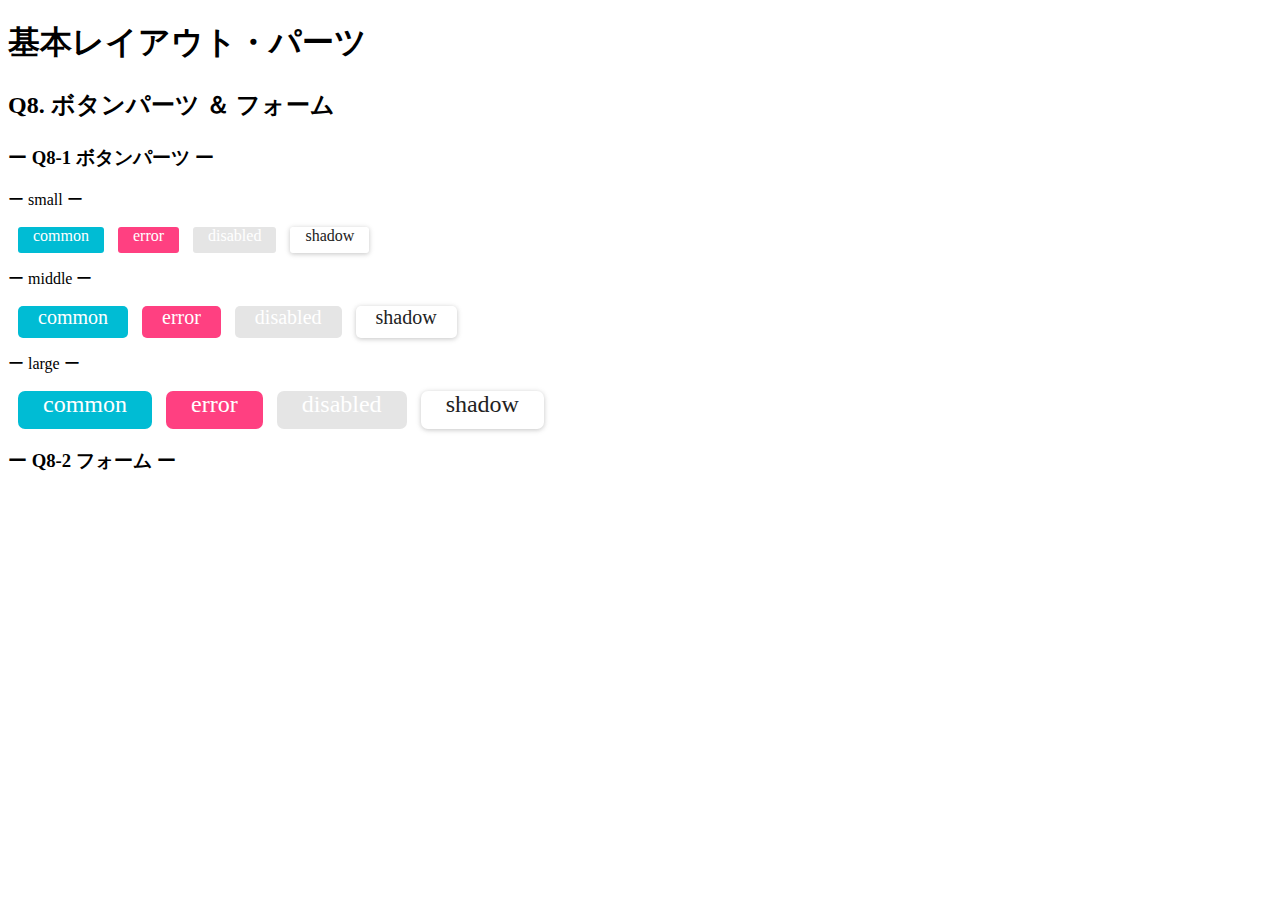
==== layout_parts/q8/index.html @ 8a0debe4 "Q8のボタンの部分だけ完成しています。" ====
<!DOCTYPE html>
<html>
  <head>
    <meta charset="utf-8">
    <meta http-equiv="X-UA-Compatible" content="IE=edge">
    <meta name="viewport" content="width=device-width, initial-scale=1.0, maximum-scale=1.0, user-scalable=no">
    <meta name="format-detection" content="telephone=no">
    <title>基本レイアウト・パーツ</title>
    <link rel="stylesheet" href="http://gizumo-inc.github.io/sample/front-lesson/layout_parts_new/assets/css/reset.css">
    <link rel="stylesheet" href="http://gizumo-inc.github.io/sample/front-lesson/layout_parts_new/assets/css/base.css">
    <link rel="stylesheet" href="css/style.css">
  </head>
  <body>
    <div class="wrapper">
      <h1 class="title">基本レイアウト・パーツ</h1>
      <h2 class="headline">
        <p class="headline__text">Q8. ボタンパーツ ＆ フォーム</p>
      </h2>
      <div class="box">
        <div class="box__inner">
          <h3 class="box__headline">
            <p class="box__headline__text">ー Q8-1 ボタンパーツ ー</p>
          </h3>
          <!--
               この問題は特に難しいプロパティは使いませんので、普通にやれば簡単にボタンを作ることができます。
               ただ、意識していただきたいのは、classを適切にふることで共通化できるスタイルは共通化してしまうということです。
               この問題もHTMLはすでに記述してありますので、ボタンのdivにclassを付与してスタイルを当ててください。
               .q8--btnにfont-sizeを0として指定してあるので必ずボタン部分でfont-sizeを指定してください。
          -->
          <!-- 回答はここに書いてね -->
          <!-- すでについてるクラスにはstyleを指定しない。styleをつける場合は自分で新たにクラスをつけること -->
          <!-- 新たにタグは追加しなくてもできます。 -->
          <div class="q8 q8--btn">
            <p class="q8__title">ー small ー</p>
            <div class="button com_btn sma_btn">common</div>
            <div class="button err_btn sma_btn">error</div>
            <div class="button dis_btn sma_btn">disabled</div>
            <div class="button sha_btn sma_btn">shadow</div>
          </div>

          <div class="q8 q8--btn">
            <p class="q8__title">ー middle ー</p>
            <div class="button com_btn mid_btn">common</div>
            <div class="button err_btn mid_btn">error</div>
            <div class="button dis_btn mid_btn">disabled</div>
            <div class="button sha_btn mid_btn">shadow</div>
          </div>

          <div class="q8 q8--btn">
            <p class="q8__title">ー large ー</p>
            <div class="button com_btn lar_btn">common</div>
            <div class="button err_btn lar_btn">error</div>
            <div class="button dis_btn lar_btn">disabled</div>
            <div class="button sha_btn lar_btn">shadow</div>
          </div>
          <!-- 回答はここに書いてね -->
        </div>

        <div class="box__inner">
          <h3 class="box__headline">
            <p class="box__headline__text">ー Q8-2 フォーム ー</p>
          </h3>
          <!--
               Webサイトを作る際、コンタクトフォームを実装する機会がとても多くあります。
               ここで使われるタグは一般的にはデザインするのが難しいと言われていますが、それをやらないといけない状況は結構多いです。（簡単リセットされない、:focusや:activeを使う）
               まずは元々タグにあてられているスタイルを解除して、フラットな状態にしてからスタイルを当てていくことが大事です。

               特にradioとcheckboxのチェックのスタイルが難しいと思います。
               やり方として、既存のチェックは使わずに擬似要素でチェックのフィールドを再現します。:checkedを使えばチェックされているかどうかでスタイルを変えることができるので、これをうまく使いましょう。cssでは+（隣接セレクタ）というものも使わなくてはなりませんので、調べてみましょう。
               また、一番下のボタンはbuttonタグを使って実装しましょう。（<input type="submit">を使って実装することも可能です）

               この課題では、実際にユーザーが入力した値を送れる状態まで作っていただきます。answerの方で確認していただきたいのですが、全ての入力フォームを適当に記述してsubmitボタンを押してみてください。URL欄の最後に「?name=...」という感じの文字列が追加されているのがわかると思います。（その?以降のものをパラメーターと呼びます。複数ある場合は?◯◯=□□&△△=××のように&繋ぎになります。◯◯や△△の部分はinputタグやselectタグのname属性が入ります。）
               これが、入力した値を送信できている状態です。本来ではこの値をサーバーサイドで受け取ってフォームの処理をするのですが、今回はHTMLを使って送信するまでをやってもらいます。
               answerで入力した値を自分で作ったフォームに全く同じように入力した場合、URLが全く同じように変わる状態にしてください。（formのaction属性やmethod属性が関係してきます）
               また赤の*(アスタリスク)の部分は必須項目です。必須項目を空にしたまま送信しようとするとアラートが表示される処理も再現しましょう。

               また、この問題はレイアウトが複雑なため、サイズや色の確認のためにデベロッパーツールを見ても構いません。
               ただ全ての答えを見るといったことはしないようにしましょう。

               ■この問題で使う大事なhtml要素
               ・label
               ・form
               ・input(type="text")
               ・input(type="radio")
               ・input(type="checkbox")
               ・textarea
               ・select
               ・button (inputも可能)
               ■この問題で使う大事なプロパティ
               ・appearance(-webkit-appearance)
               ・outline
               ■この問題で使う大事な擬似要素
               ・:checked
               ・:focus
               ・:active
               ・:before
               ・:after
          -->
          <!-- 回答はここに書いてね -->
          <!-- すでについてるクラスにはstyleを指定しない。styleを付ける場合は自分で新たにクラスをつけること -->
          <div class="q8">

          </div>
          <!-- 回答はここに書いてね -->
        </div>
      </div>
    </div>
  </body>
</html>
---- layout_parts/q8/css/style.css ----
@charset "UTF-8";

/* 回答はここに書いてね */
.button {
  display: inline-block;
  margin-left: 10px;
  text-align: center;
  cursor: pointer;
}

.button:first-child {
  margin-left: 0px;
}

.sma_btn{
  border-radius: 3px;
  font-size: 16px;
  padding: 0 15px;
  height: 26px;
}

.mid_btn{
  border-radius: 5px;
  font-size: 20px;
  padding: 0 20px;
  height: 32px;
}
.lar_btn{
  border-radius: 7px;
  font-size: 24px;
  padding: 0 25px;
  height: 38px;
}

.com_btn {
  color: #fff;
  background-color: #00bcd4;
}
.err_btn {
  color: #fff;
  background-color: #ff4081;
}
.dis_btn {
  color: #fff;
  background-color: #e5e5e5;
  cursor: default;
}
.sha_btn {
  color: #222;
  box-shadow: 0 1px 6px rgba(0, 0, 0, .12), 0 1px 4px rgba( 0, 0, 0, .12); 0 1px 4p}
/* 回答はここに書いてね */
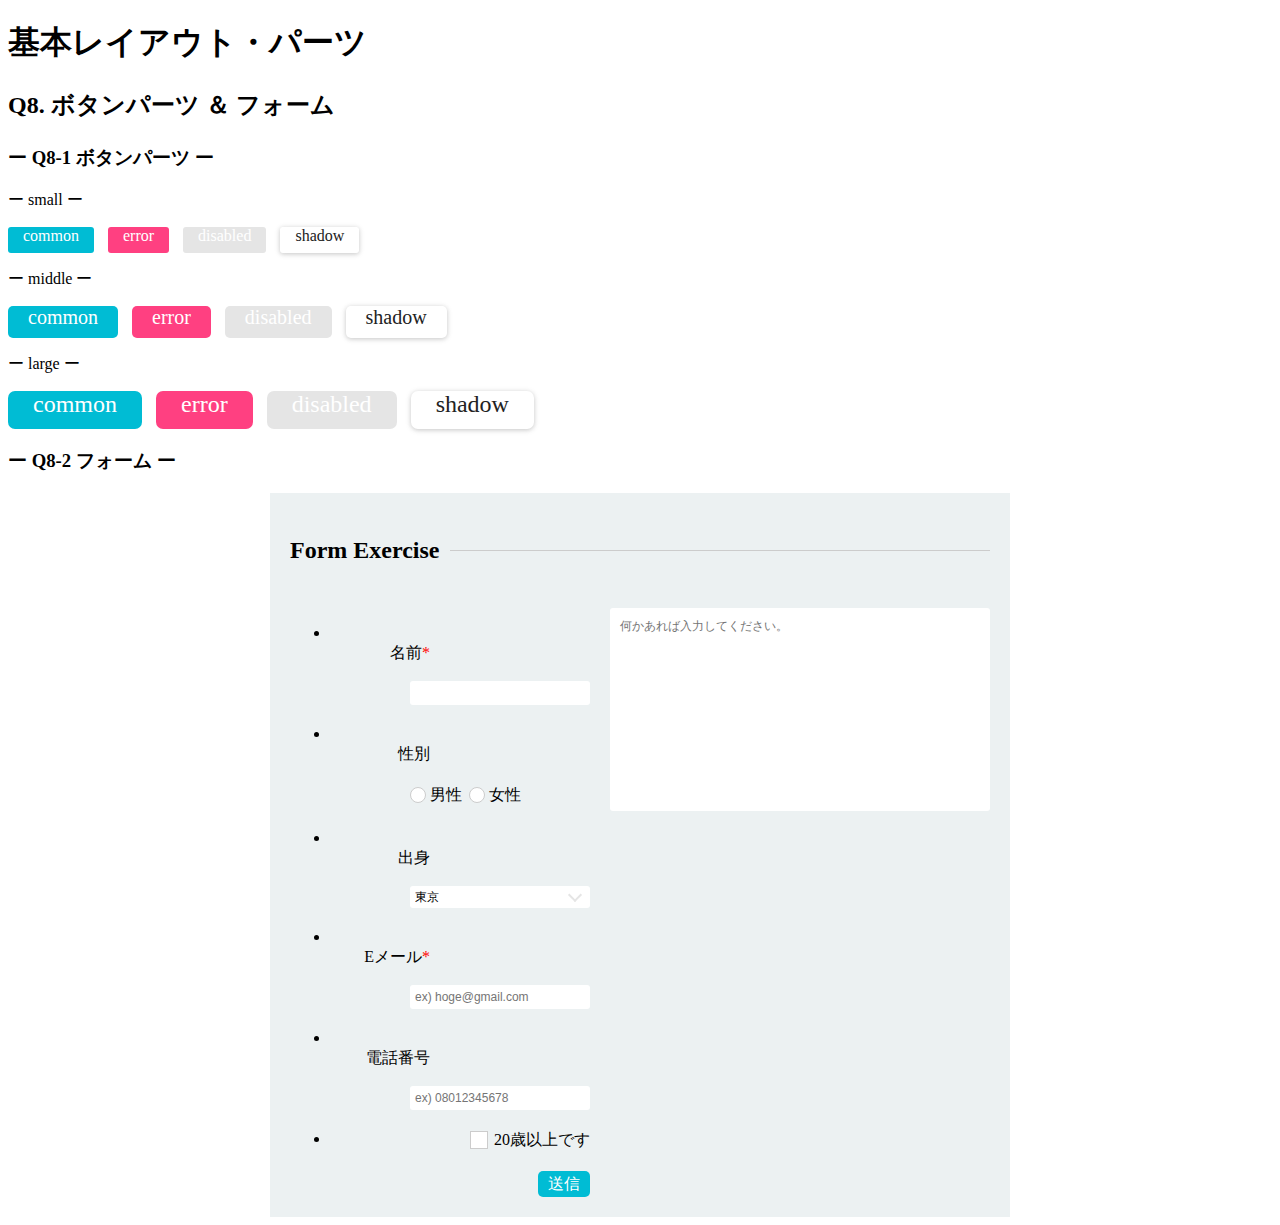
==== commit fb3fc0b8: "Q８の回答が完成しました。" ====
--- a/layout_parts/q8/index.html
+++ b/layout_parts/q8/index.html
@@ -99,6 +99,73 @@
           <!-- 回答はここに書いてね -->
           <!-- すでについてるクラスにはstyleを指定しない。styleを付ける場合は自分で新たにクラスをつけること -->
           <div class="q8">
+            <form class="form">
+              <div class="form-title">
+                <p class="form-title-text">Form Exercise</p>
+              </div>
+              <div class="clearfix">
+                <div class="main">
+                  <ul class="main-items">
+                    <li class="clearfix">
+                      <p class="main-items-title">名前<spam class="asterisk">*</spam></p>
+                      <div class="main-items-content">
+                        <input class="input input-init" type="text" name="name" required>
+                      </div>
+                    </li>
+                    <li class="clearfix">
+                      <p class="main-items-title">性別</p>
+                      <div class="main-items-content">
+                        <label class="radio">
+                          <input class="radio-btn" type="radio" name="gender" value="male">
+                          <span class="radio-text">男性</span>
+                        </label>
+                        <label class="radio">
+                          <input class="radio-btn" type="radio" name="gender" value="female">
+                          <span class="radio-text">女性</span>
+                        </label>
+                      </div>
+                    </li>
+                    <li class="clearfix">
+                      <p class="main-items-title">出身</p>
+                      <div class="main-items-content select">
+                        <select class="select-body input-init" name="hometwon">
+                          <option value="tokyo">東京</option>
+                          <option value="saitama">埼玉</option>
+                          <option value="chiba">千葉</option>
+                          <option value="kanagawa">神奈川</option>
+                        </select>
+                      </div>
+                    </li>
+                    <li class="clearfix">
+                      <p class="main-items-title">Eメール<spam class="asterisk">*</spam></p>
+                      <div class="main-items-content">
+                        <input class="input input-init"type="email" placeholder="ex) hoge@gmail.com" name="email" required>
+                      </div>
+                    </li>
+                    <li class="clearfix">
+                      <p class="main-items-title">電話番号</p>
+                      <div class="main-items-content">
+                        <input class="input input-init" type="text" name="tel" placeholder="ex) 08012345678">
+                      </div>
+                    </li>
+                    <li class="clearfix">
+                      <div class="main-items-content">
+                        <div class="checkbox">
+                          <input class="checkbox-btn" id="checkbox" type="checkbox" name="twenty" value="true">
+                          <label for="checkbox" class="checkbox-text">20歳以上です</label>
+                        </div>
+                      </div>
+                    </li>
+                  </ul>
+                  <div class="main-bottom">
+                    <button class="main-bottom-btn input-init" type="submit">送信</button>
+                  </div>
+                </div>
+                <div class="side">
+                  <textarea class="side-text input-init" name="message" placeholder="何かあれば入力してください。"></textarea>
+                </div>
+              </div>
+            </form>
 
           </div>
           <!-- 回答はここに書いてね -->
--- a/layout_parts/q8/css/style.css
+++ b/layout_parts/q8/css/style.css
@@ -8,14 +8,14 @@
   cursor: pointer;
 }
 
-.button:first-child {
+.button:first-of-type {
   margin-left: 0px;
 }
 
 .sma_btn{
   border-radius: 3px;
   font-size: 16px;
-  padding: 0 15px;
+  padding: 0 15px ;
   height: 26px;
 }
 
@@ -25,6 +25,7 @@
   padding: 0 20px;
   height: 32px;
 }
+
 .lar_btn{
   border-radius: 7px;
   font-size: 24px;
@@ -36,16 +37,263 @@
   color: #fff;
   background-color: #00bcd4;
 }
+
 .err_btn {
   color: #fff;
   background-color: #ff4081;
 }
+
 .dis_btn {
   color: #fff;
   background-color: #e5e5e5;
   cursor: default;
 }
+
 .sha_btn {
   color: #222;
-  box-shadow: 0 1px 6px rgba(0, 0, 0, .12), 0 1px 4px rgba( 0, 0, 0, .12); 0 1px 4p}
+  box-shadow: 0 1px 6px rgba(0, 0, 0, .12), 0 1px 4px rgba( 0, 0, 0, .12);
+}
+
+.clearfix:after {
+    display: block;
+    content: "";
+    clear: both;
+}
+
+.form {
+    width: 700px;
+    margin: 0 auto;
+    padding: 20px;
+    background-color: #ecf1f2;
+}
+
+.form-title {
+    position: relative;
+    margin-bottom: 20px;
+}
+
+.form-title:before {
+    position: absolute;
+    top: 50%;
+    left: 0;
+    width: 100%;
+    height: 1px;
+    background-color: #ccc;
+    content: "";
+}
+
+.form-title-text {
+    position: relative;
+    display: inline-block;
+    padding-right: 10px;
+    background-color: #ecf1f2;
+    font-size: 24px;
+    font-weight: bold;
+}
+
+.main {
+    float: left;
+    width: 300px;
+}
+
+.main-items {
+    margin-bottom: 20px;
+}
+
+.main-items > li {
+    margin-top: 20px;
+}
+
+.main-items > li:first-child {
+  margin-top: 0;
+}
+
+.main-items-title {
+    float: left;
+    width: 100px;
+    line-height: 25px;
+    text-align: right;
+}
+
+.asterisk {
+  color: #f00;
+}
+
+.main-items-content {
+    float: right;
+    width: 180px;
+}
+
+.input-init {
+    padding: 0;
+    background: none;
+    border: none;
+    border-radius: 0;
+    font-size: 16px;
+    outline: none;
+    -webkit-appearance: none;
+    -moz-appearance: none;
+    appearance: none;
+}
+
+.input {
+    width: 100%;
+    padding: 5px;
+    border-radius: 3px;
+    background-color: #FFF;
+    font-size: 12px;
+    line-height: 12px;
+    box-sizing: border-box;
+}
+
+.q8__input:focus {
+  box-shadow: 0 0 7px #00BCD4;
+}
+
+.radio {
+    cursor: pointer;
+}
+
+.radio-btn {
+    display: none;
+}
+
+.radio-text {
+    position: relative;
+    display: inline-block;
+    padding: 3px 3px 3px 20px;
+}
+
+.radio-text:before {
+    position: absolute;
+    top: 50%;
+    left: 0;
+    width: 14px;
+    height: 14px;
+    margin-top: -8px;
+    background-color: #fff;
+    border: 1px solid #ccc;
+    border-radius: 50%;
+    content: '';
+}
+
+.radio-btn:checked + .radio-text:after {
+  position: absolute;
+  top: 50%;
+  left: 4px;
+  width: 8px;
+  height: 8px;
+  margin-top: -4px;
+  background-color: #00BCD4;
+  border-radius: 50%;
+  content: '';
+}
+
+
+.select {
+    position: relative;
+}
+
+.select:after {
+    display: block;
+    position: absolute;
+    top: 4px;
+    right: 10px;
+    width: 8px;
+    height: 8px;
+    border-right: 2px solid #E5E5E5;
+    border-bottom: 2px solid #E5E5E5;
+    transform: rotate(45deg);
+    content: "";
+    pointer-events: none;
+}
+
+.select-body {
+    width: 100%;
+    padding: 5px;
+    border-radius: 3px;
+    background-color: #FFF;
+    font-size: 12px;
+    line-height: 12px;
+    box-sizing: border-box;
+    cursor: pointer;
+}
+
+.checkbox {
+    text-align: right;
+}
+
+.checkbox-btn {
+    display: none;
+}
+
+.checkbox-text {
+    position: relative;
+    display: inline-block;
+    padding-left: 24px;
+}
+
+.checkbox-text:before {
+    position: absolute;
+    top: 50%;
+    left: 0;
+    width: 16px;
+    height: 16px;
+    margin-top: -9px;
+    background-color: #fff;
+    border: 1px solid #ccc;
+    content: '';
+}
+
+.checkbox-btn:checked + .checkbox-text:after {
+  position: absolute;
+  top: 50%;
+  left: 6px;
+  margin-top: -14px;
+  width: 8px;
+  height: 16px;
+  border-right: 3px solid #00BCD4;
+  border-bottom: 3px solid #00BCD4;
+  transform: rotate(45deg);
+  content: '';
+}
+
+.main-bottom {
+    text-align: right;
+}
+
+.main-bottom-btn {
+    padding: 0 10px;
+    border-radius: 5px;
+    background-color: #00BCD4;
+    color: #FFF;
+    cursor: pointer;
+    font-size: 16px;
+    line-height: 26px;
+}
+
+.main-bottom-btn:active {
+  background-color: #FFF;
+  color: #00BCD4;
+}
+
+.side {
+    float: right;
+    width: 380px;
+}
+
+.side-text {
+    width: 100%;
+    height: 203px;
+    padding: 10px;
+    border-radius: 3px;
+    background-color: #FFF;
+    font-size: 12px;
+    box-sizing: border-box;
+    resize: none;
+}
+
+.side-text:focus {
+  box-shadow: 0 0 7px #00BCD4;
+}
 /* 回答はここに書いてね */
